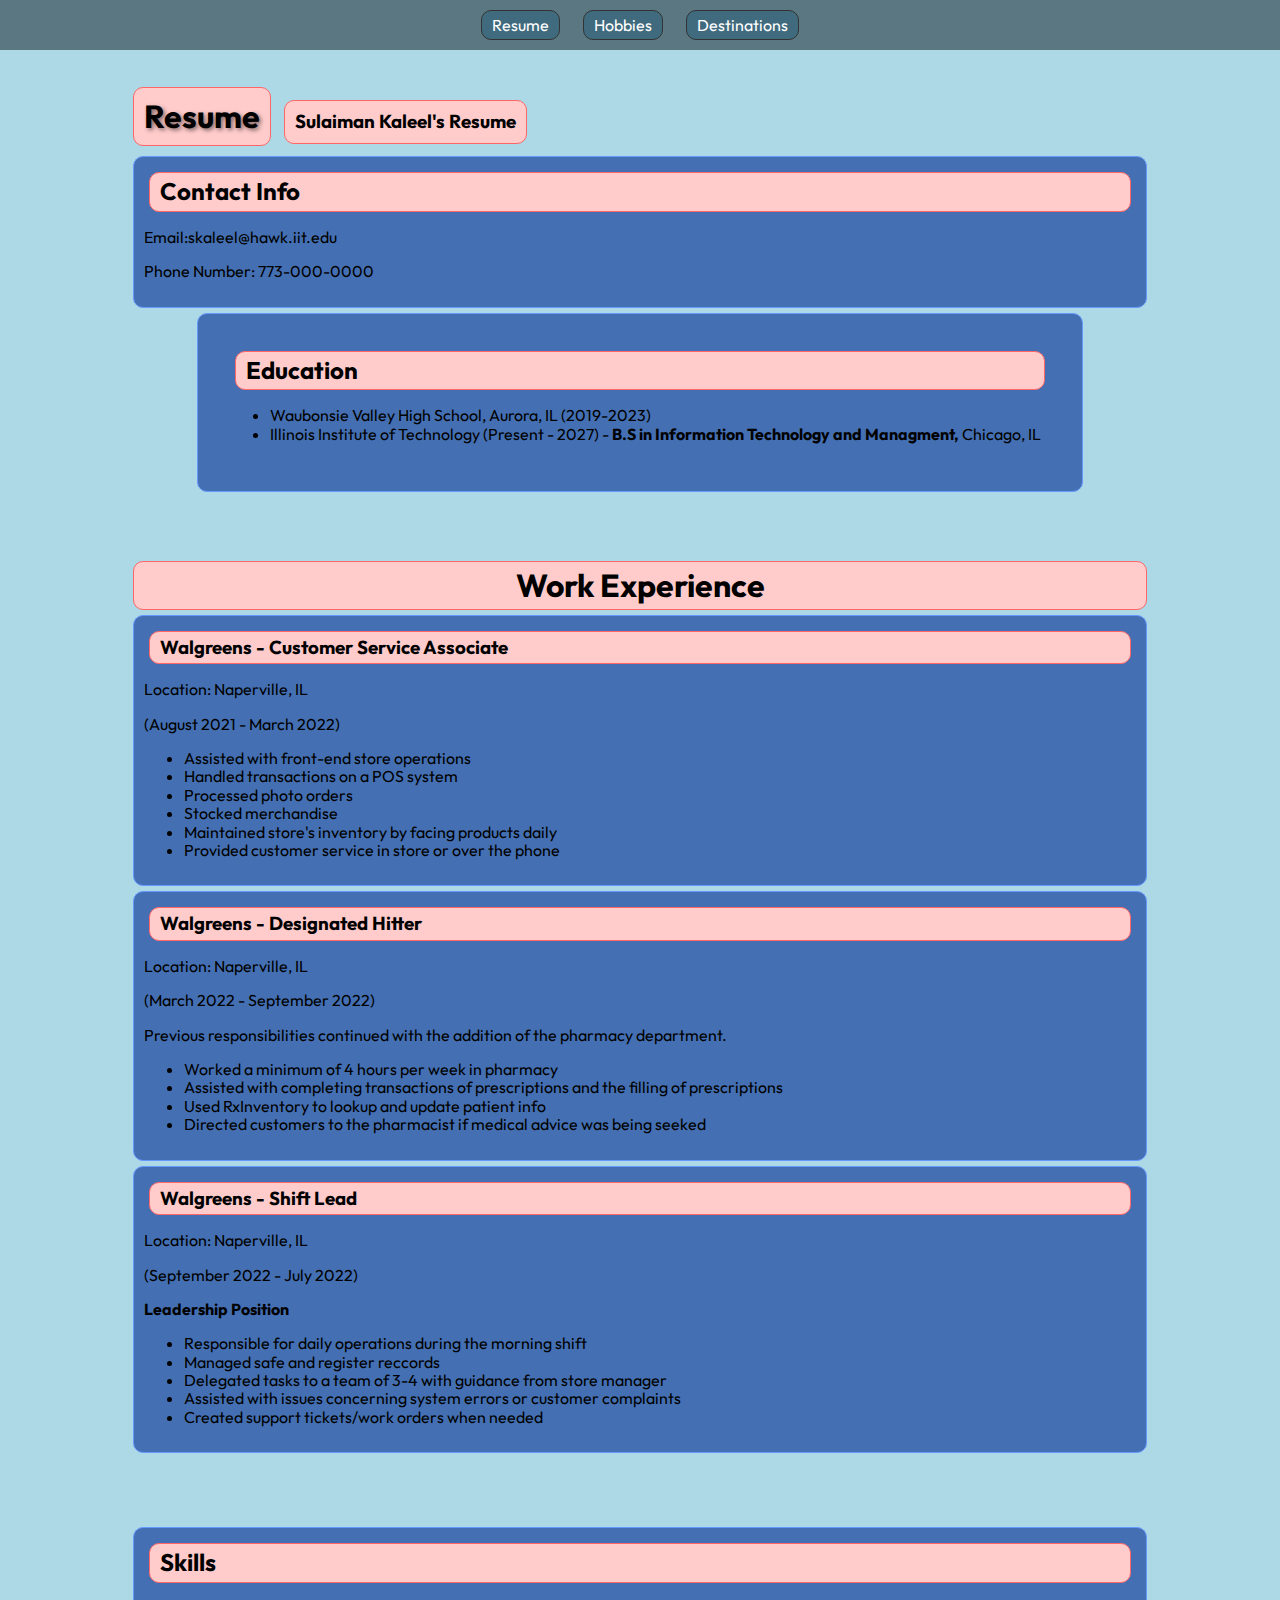
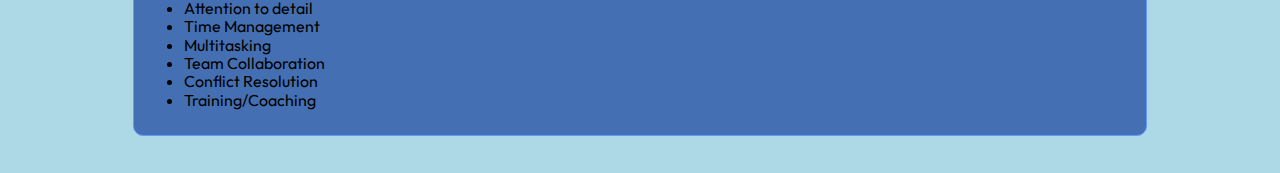
==== index.html @ 89fda18d "css reset link location fix" ====
<!DOCTYPE html>
<html lang="en">
<head>
  <meta charset="utf-8">
  <title>Resume</title>
  <link rel="stylesheet" href="css/reset.css">
  <link rel="stylesheet" href="css/style.css">
  <link href="https://fonts.googleapis.com/css2?family=Outfit&display=swap" rel="stylesheet">
</head>
<body>
  <nav>
    <ul>
      <li><a href="index.html" class="clicked">Resume</a></li>
      <li><a href="hobbies.html" class="clicked">Hobbies</a></li>
      <li><a href="destinations.html" class="clicked">Destinations</a></li>
    </ul>
  </nav>
  <div class="container">
    <h1 class="title-desc" id="page-title">Resume</h1>
    <h3 class="title-desc">Sulaiman Kaleel's Resume</h3>
	<section>
      <h2>Contact Info</h2>
      <p>Email:skaleel@hawk.iit.edu</p>
      <p>Phone Number: 773-000-0000</p>
	</section>
	<section class="container">
      <h2>Education</h2>
      <ul>
        <li>Waubonsie Valley High School, Aurora, IL (2019-2023)</li>
        <li>Illinois Institute of Technology (Present - 2027) - <strong>B.S in Information Technology and Managment,</strong> Chicago, IL</li>
      </ul>
	</section>
  </div>
  
  <div class="container">
    <h1>Work Experience</h1>
	<section>
      <h3>Walgreens - Customer Service Associate</h3>
      <p>Location: Naperville, IL</p>
      <p>(August 2021 - March 2022)</p>
      <ul>
        <li>Assisted with front-end store operations</li>
        <li>Handled transactions on a POS system</li>
        <li>Processed photo orders</li>
        <li>Stocked merchandise</li>
        <li>Maintained store's inventory by facing products daily</li>
        <li>Provided customer service in store or over the phone</li>
      </ul>
	</section>
	<section>
      <h3>Walgreens - Designated Hitter</h3>
      <p>Location: Naperville, IL</p>
      <p>(March 2022 - September 2022)</p>
      <p>Previous responsibilities continued with the addition of the pharmacy department. </p>
      <ul>
        <li>Worked a minimum of 4 hours per week in pharmacy</li>
        <li>Assisted with completing transactions of prescriptions and the filling of prescriptions</li>
        <li>Used RxInventory to lookup and update patient info</li>
        <li>Directed customers to the pharmacist if medical advice was being seeked</li>
      </ul>
    </section>
    <section>  
      <h3>Walgreens - Shift Lead</h3>
      <p>Location: Naperville, IL</p>
      <p>(September 2022 - July 2022)</p>
      <p><strong>Leadership Position</strong></p>
      <ul>
        <li>Responsible for daily operations during the morning shift</li>
        <li>Managed safe and register reccords</li>
        <li>Delegated tasks to a team of 3-4 with guidance from store manager</li>
        <li>Assisted with issues concerning system errors or customer complaints</li>
        <li>Created support tickets/work orders when needed</li>
      </ul>
    </section>
  </div>
  <div class="container">
    <section>
      <h2>Skills</h2>
      <ul>
        <li>Attention to detail</li>
        <li>Time Management</li>
        <li>Multitasking</li>
        <li>Team Collaboration</li>
        <li>Conflict Resolution</li>
        <li>Training/Coaching</li>
      </ul>
    </section>
  </div>
</body>
</html>
---- css/style.css ----
body{
	background-color: #ADD8E6;
	font-family: 'Outfit', sans-serif;
	margin: 0;
	padding: 0;
	text-align: left;
}
h1, h2, h3 {
	background-color: #ffcccb;
	display: block;
	border: 1px solid #ff6666;
	border-radius: 10px;
	padding: 5px 10px;
	margin: 5px;
}
h1 {
	text-align: center;
}
section {
	background-color: #4470B3;
	display: block;
	border: 1px solid #6699ff;
	border-radius: 10px;
	padding: 10px;
	margin: 5px;
	text-align: left;
}
.places-text {
	text-align: center;
}
.title-desc {
	display: inline-block;
	padding: 10px;
	margin: 5px;
	text-align: center;
}
.destinations-section {
	display: block;
	text-align: center;
	margin: 0 auto;
	width: 80%;
	padding: 2rem;
}
.destination:hover {
	background-color: #EDCC1A;
	transition: background-color 0.3s;
}
#page-title {
	text-shadow: 2px 2px 4px rgba(0, 0, 0, 0.5);
}
img, iframe {
	display: block;
	margin: 0 auto;
}
img {
	transition: transform 0.3s;
}
img:hover {
	transform: scale(1.5);
}
nav{
	background-color: #5B7882;
	text-align: center;
	padding: 10px 0;
}
nav ul {
	list-style: none;
	padding: 0;
	margin: 0;
}
nav li {
	display: inline-block;
	margin: 0 10px;
}
nav a {
	text-decoration: none;
	color: white;
	background-color: #406a7d;
	padding: 5px 10px;
	border: 1px solid #333;
	border-radius: 10px;
	transition: background-color 0.3s, color 0.3s;
	display: inline-block;
}
nav a:hover {
	background-color: #ffcccb;
	color: black;
	transition: background-color 0.3s, color 0.3s;
}
.container {
	width: 80%;
	margin: 0 auto;
	padding: 2rem;
}
.text {
	font-size: 1.2rem;
}
.fixed-container {
	max-width: 820px;
	margin: 0 auto;
	padding: 20px;
}
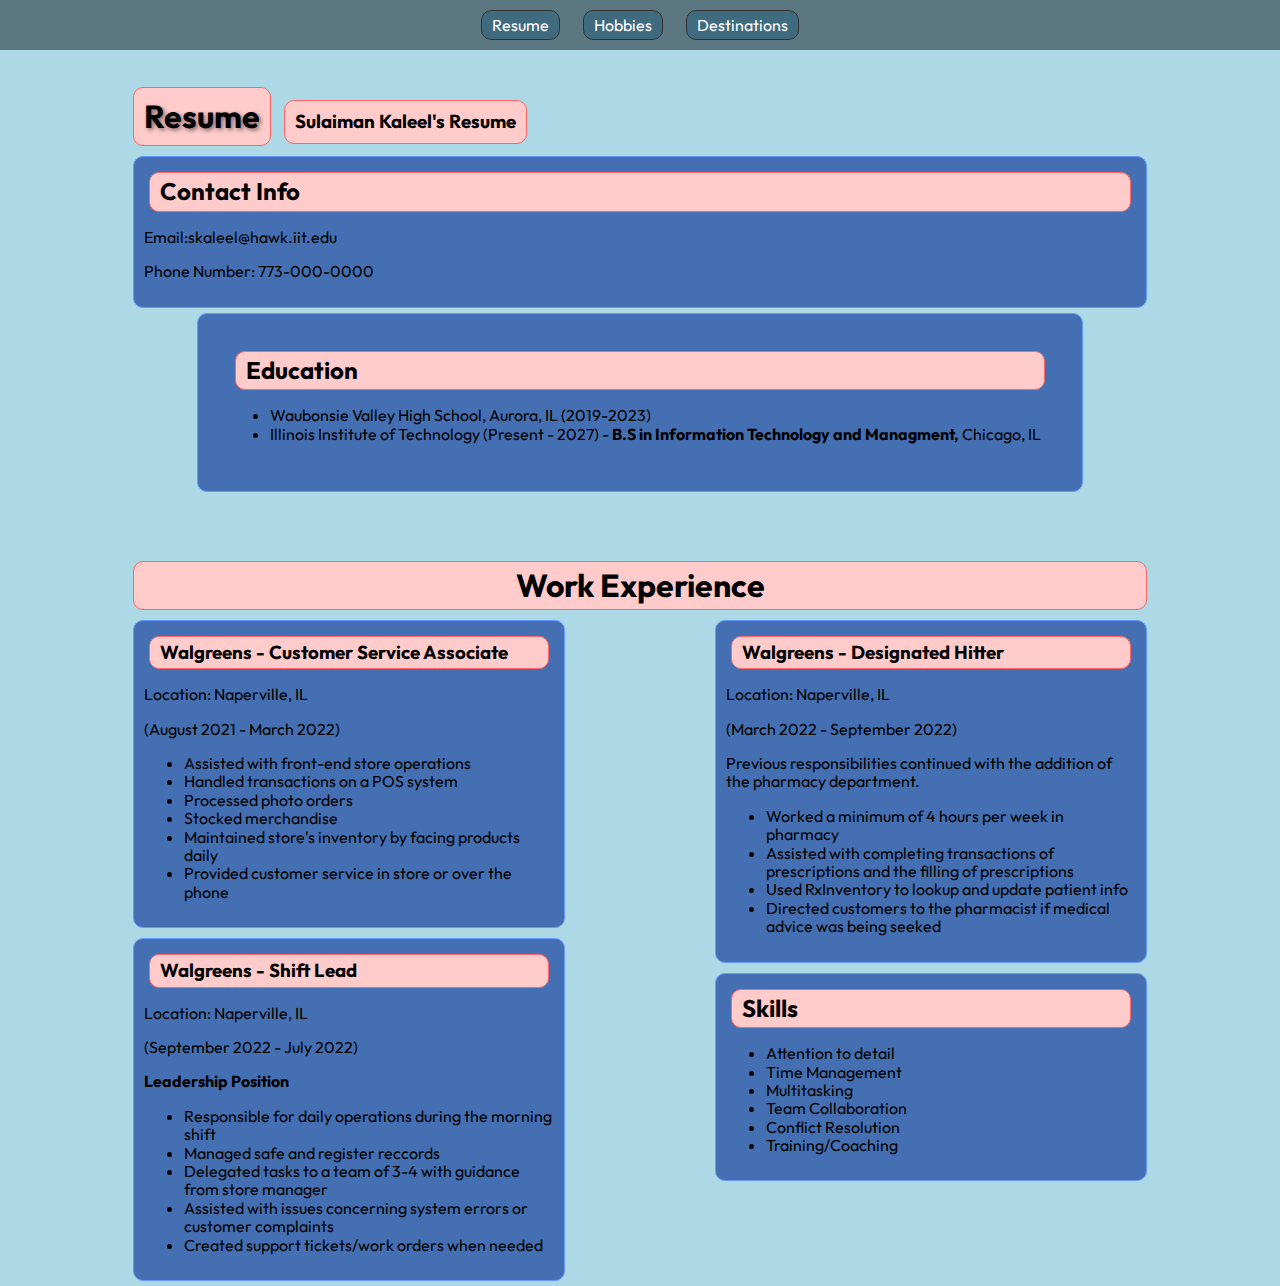
==== commit 54b0513f: "Update index.html" ====
--- a/index.html
+++ b/index.html
@@ -34,7 +34,7 @@
   
   <div class="container">
     <h1>Work Experience</h1>
-	<section>
+	<section class="float-left">
       <h3>Walgreens - Customer Service Associate</h3>
       <p>Location: Naperville, IL</p>
       <p>(August 2021 - March 2022)</p>
@@ -47,7 +47,7 @@
         <li>Provided customer service in store or over the phone</li>
       </ul>
 	</section>
-	<section>
+	<section class="float-right">
       <h3>Walgreens - Designated Hitter</h3>
       <p>Location: Naperville, IL</p>
       <p>(March 2022 - September 2022)</p>
@@ -59,7 +59,7 @@
         <li>Directed customers to the pharmacist if medical advice was being seeked</li>
       </ul>
     </section>
-    <section>  
+    <section class="float-left">  
       <h3>Walgreens - Shift Lead</h3>
       <p>Location: Naperville, IL</p>
       <p>(September 2022 - July 2022)</p>
@@ -74,7 +74,7 @@
     </section>
   </div>
   <div class="container">
-    <section>
+    <section class="float-right">
       <h2>Skills</h2>
       <ul>
         <li>Attention to detail</li>
--- a/css/style.css
+++ b/css/style.css
@@ -100,3 +100,13 @@
 	margin: 0 auto;
 	padding: 20px;
 }
+section.float-left {
+  float: left;
+  width: 40%;
+  margin-right: 4%;
+}
+section.float-right{
+  float: right;
+  width: 40%;
+  margin-left: 4%;
+}
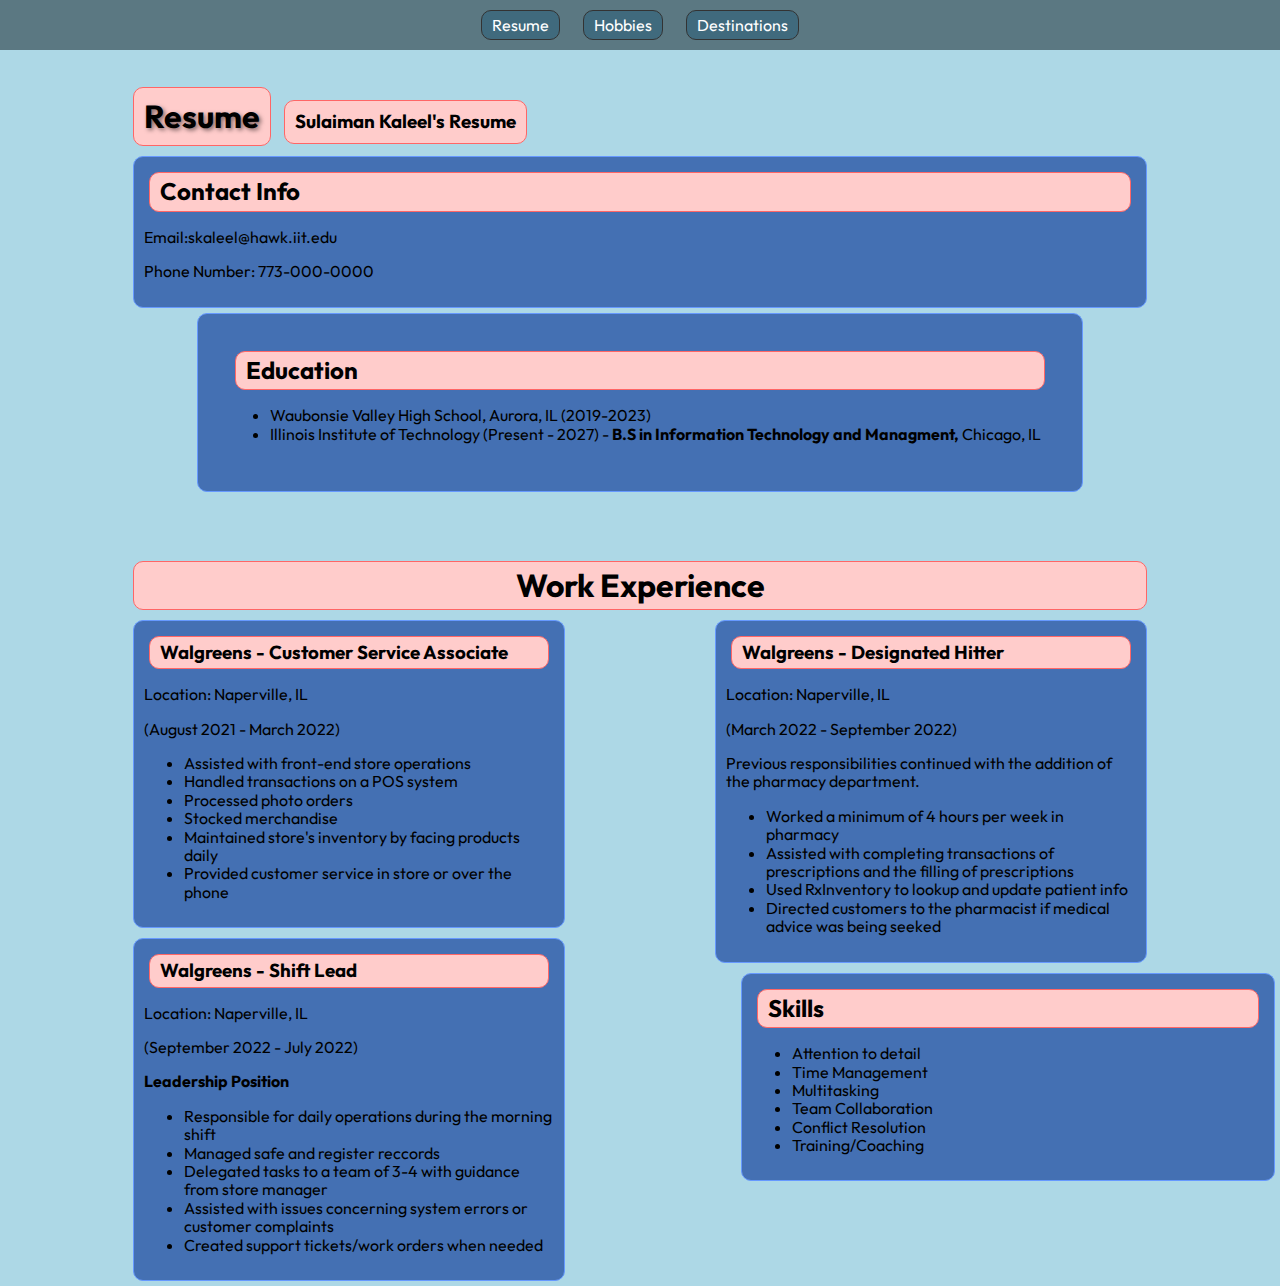
==== commit 5355a1bf: "Update index.html" ====
--- a/index.html
+++ b/index.html
@@ -73,7 +73,7 @@
       </ul>
     </section>
   </div>
-  <div class="container">
+  <div>
     <section class="float-right">
       <h2>Skills</h2>
       <ul>
